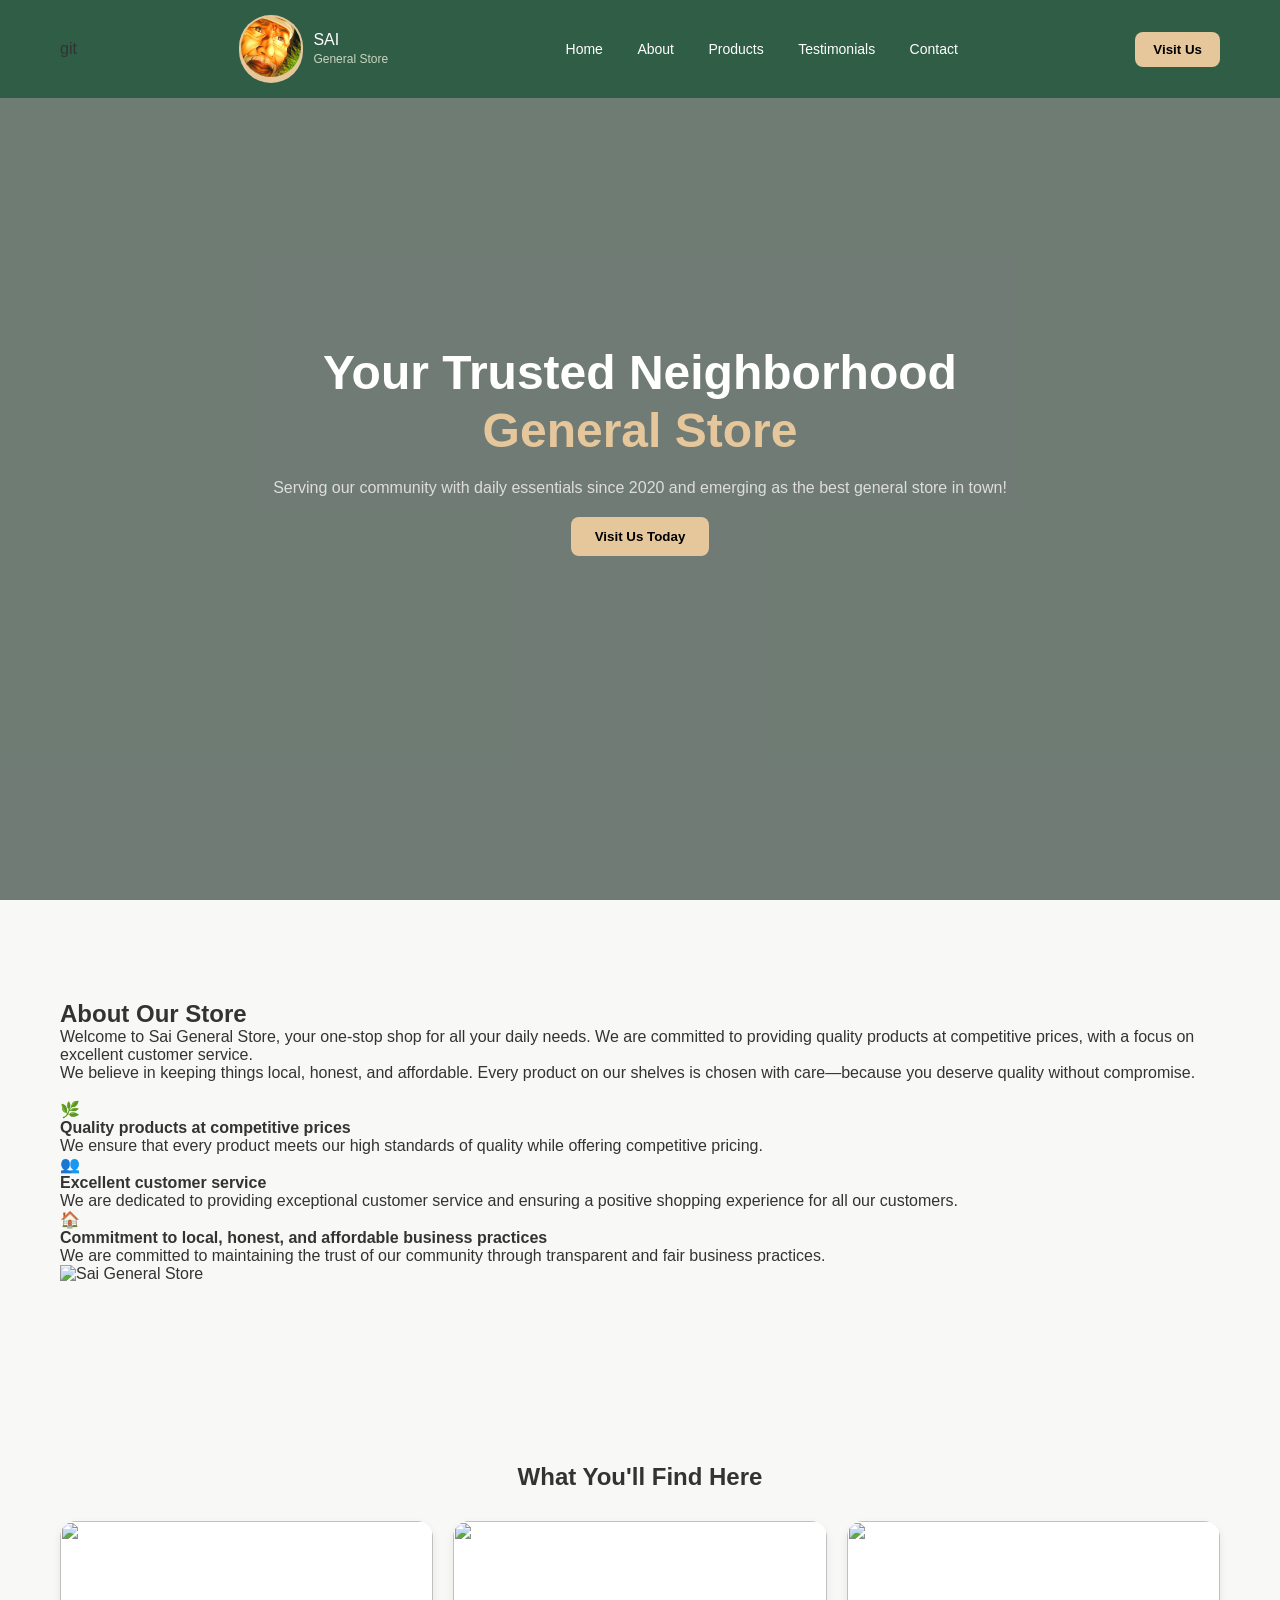
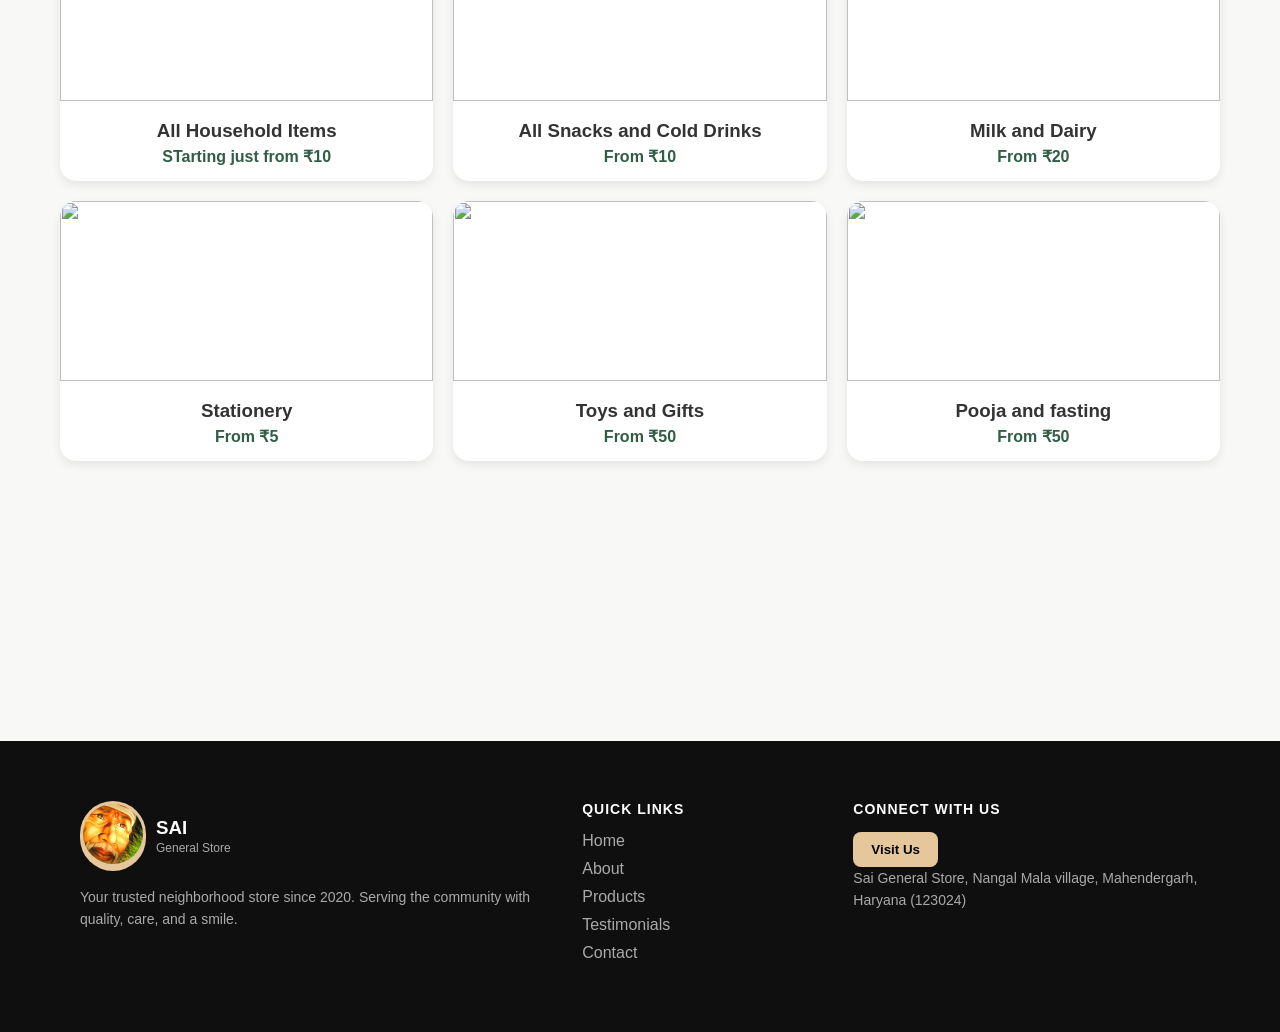
==== index.html @ 6089e722 "renamed home to index" ====
<!DOCTYPE html>
<html>
<head>
  <title>General Store</title>
  <link rel="stylesheet" href="CSS/style.css">
</head>
<body>

<header>git

  <div class="logo">
    <div class="logo-box"> <img src="Images/logo image.jpg" alt="SG"> </div>
    <div class="logo-text">SAI<br><span>General Store</span></div>
  </div>

    <nav> <!-- navingation links and heading tab-->
        <a href="#home-section">Home</a>
        <a href="#about-section">About</a>
        <a href="#categories">Products</a>
        <a href="#feedback-section">Testimonials</a>
        <a href="#footer">Contact</a>
    </nav>

  <button class="visit-btn" onclick="scrollToSection('footer')"> Visit Us </button> <!-- later this will be the cart button here -->
</header>

<section id="home-section" class="hero"> <!-- main section that shows at the home page-->

  <div class="hero-content">
    <h1>Your Trusted Neighborhood <br><span>General Store</span></h1>
    <p>Serving our community with daily essentials since 2020 and emerging as the best general store in town!</p>
    <button class="hero-btn" onclick="scrollToSection('footer')"> Visit Us Today </button>
  </div>

</section>

<section id="about-section" class="about"> <!-- about section that gives little intro and key points -->

<div class="about-content">  <!-- left side content -->
  <h2>About Our Store</h2>
  <p>Welcome to Sai General Store, your one-stop shop for all your daily needs. We are committed to providing quality products at competitive prices, with a focus on excellent customer service.
    <br>We believe in keeping things local, honest, and affordable. Every product on our shelves is chosen with care—because you deserve quality without compromise.
  </p>
</div>

<br>

<div class="about-key-points"> <!-- three key points-->

    <div class="key-point"> <!-- First key point -->

    <div class="icon">🌿</div>
    <h4>Quality products at competitive prices</h4>
    <p>We ensure that every product meets our high standards of quality while offering competitive pricing.</p>
    </div>

    <div class="key-point"> <!--Second key point -->
    <div class="icon">👥</div>
    <h4>Excellent customer service</h4>
    <p>We are dedicated to providing exceptional customer service and ensuring a positive shopping experience for all our customers.</p>
    </div>

    <div class="key-point"> <!--Third key point -->
    <div class="icon">🏠</div>
    <h4>Commitment to local, honest, and affordable business practices</h4>
    <p>We are committed to maintaining the trust of our community through transparent and fair business practices.</p>
    </div>
</div>

<div class="about-pic">  <!-- Right Side Content -->
    <img src="images/store.jpg" alt="Sai General Store">
</div>

</section>

<section id="categories">
  <h2>What You'll Find Here</h2>

  <div class="category-container">

    <div class="category-card" onclick="showProducts('Household')">
      <img src="images/household.jpg">
      <h3>All Household Items</h3>
      <p>STarting just from ₹10</p>
    </div>

    <div class="category-card" onclick="showProducts('Cold Drinks and Snacks')">
      <img src="images/pantry.jpg">
      <h3>All Snacks and Cold Drinks</h3>
      <p>From ₹10</p>
    </div>

    <div class="category-card" onclick="showProducts('Milk and Dairy')">
      <img src="images/household.jpg">
      <h3>Milk and Dairy</h3>
      <p>From ₹20</p>
    </div>

    <div class="category-card" onclick="showProducts('Stationery')">
      <img src="images/household.jpg">
      <h3>Stationery</h3>
      <p>From ₹5</p>
    </div>

    <div class="category-card" onclick="showProducts('Toys and Gifts')">
      <img src="images/household.jpg">
      <h3>Toys and Gifts</h3>
      <p>From ₹50</p>
    </div>

    <div class="category-card" onclick="showProducts('Pooja and fasting')">
      <img src="images/household.jpg">
      <h3>Pooja and fasting</h3>
      <p>From ₹50</p>
    </div>

  </div>
</section>

<section id="feedback-section" class="feedback-section">
  <div class="feedback-content">

  </div>
</section>

<footer id="footer" class="footer">
  <div class="footer-container">

    <!-- LEFT -->
    <div class="footer-col">
      <div class="footer-logo">
        <div class="logo-box"> <img src="Images/logo image.jpg" alt="SG"> </div>
        <div>
          <h3>SAI</h3>
          <p>General Store</p>
        </div>
      </div>

      <p class="footer-desc">
        Your trusted neighborhood store since 2020.
        Serving the community with quality, care, and a smile.
      </p>
    </div>

    <!-- CENTER -->
    <div class="footer-col">
      <h4>QUICK LINKS</h4>
      <ul>
        <li><a href="#home-section">Home</a></li>
        <li><a href="#about-section">About</a></li>
        <li><a href="#categories">Products</a></li>
        <li><a href="#feedback-section">Testimonials</a></li>
        <li><a href="contact.html">Contact</a></li>  
      </ul>
    </div>

    <!-- RIGHT -->
    <div class="footer-col">
      <h4>CONNECT WITH US</h4>
      <button class="visit-btn">Visit Us</button>

      <p class="address">
        Sai General Store, Nangal Mala village, Mahendergarh, Haryana (123024)
      </p>
    </div>

  </div>
</footer>

<script>
function scrollToSection(id) {
  document.getElementById(id).scrollIntoView({
    behavior: "smooth"
  });
}
</script>

</body>
</html>
---- CSS/style.css ----
/* RESET */
* {
  margin: 0;
  padding: 0;
  box-sizing: border-box;
  font-family: 'Segoe UI', sans-serif;
}

html {
  scroll-behavior: smooth;
}

/* BODY */
body {
  background-color: #f8f9f6;
  color: #333;
}

/* NAVBAR */
header {
  position: fixed;
  width: 100%;
  top: 0;
  background: #2f5d46;
  display: flex;
  justify-content: space-between;
  align-items: center;
  padding: 15px 60px;
  z-index: 1000;
}

/* LOGO */
.logo {
  display: flex;
  align-items: center;
  gap: 10px;
}

.logo-box {
  background: #e6c79c;
  color: #2f5d46;
  padding: 2px 2px;
  border-radius: 100px;
  overflow:hidden
}

.logo-box img {
  width: 60px;
  height: 60px;
  object-fit: cover; 
  border-radius: 50%;  
}

.logo-text {
  color: #fff;
}

.logo-text span {
  font-size: 12px;
  color: #cbd5c0;
}

/* NAV LINKS */
nav a {
  color: #fff;
  margin: 0 15px;
  text-decoration: none;
  font-size: 14px;
  transition: 0.3s;
}

nav a:hover {
  color: #e6c79c;
}

/* VISIT BUTTON */
.visit-btn {
  background: #e6c79c;
  border: none;
  padding: 10px 18px;
  border-radius: 8px;
  cursor: pointer;
  font-weight: 600;
  transition: 0.3s;
}

.visit-btn:hover {
  background: #d4b183;
}

/* HERO SECTION */
.hero {
  height: 100vh;
  background: url('Images/logo image.jpg') center/cover no-repeat;
  display: flex;
  align-items: center;
  justify-content: center;
  text-align: center;
  position: relative;
}

/* DARK OVERLAY */
.hero::before {
  content: "";
  position: absolute;
  width: 100%;
  height: 100%;
  background: rgba(20, 40, 30, 0.6);
  top: 0;
  left: 0;
}

/* HERO CONTENT */
.hero-content {
  position: relative;
  color: #fff;
  max-width: 800px;
}

.hero-content h1 {
  font-size: 48px;
  font-weight: bold;
  line-height: 1.2;
}

.hero-content h1 span {
  color: #e6c79c;
}

.hero-content p {
  margin: 20px 0;
  font-size: 16px;
  color: #ddd;
}

/* HERO BUTTON */
.hero-btn {
  background: #e6c79c;
  padding: 12px 24px;
  border: none;
  border-radius: 8px;
  cursor: pointer;
  font-weight: 600;
  transition: 0.3s;
}

.hero-btn:hover {
  background: #d4b183;
}

/* SECTIONS */
section {
  padding: 100px 60px;
  scroll-margin-top: 80px;
}

/* PRODUCTS GRID */
.products {
  display: grid;
  grid-template-columns: repeat(auto-fit, minmax(220px, 1fr));
  gap: 20px;
}

/* PRODUCT CARD */
.product-card {
  background: #fff;
  padding: 15px;
  border-radius: 12px;
  box-shadow: 0 4px 10px rgba(0,0,0,0.05);
  text-align: center;
  transition: 0.3s;
}

.product-card:hover {
  transform: translateY(-5px);
}

/* PRODUCT IMAGE */
.product-card img {
  width: 100%;
  height: 150px;
  object-fit: cover;
  border-radius: 10px;
}

/* PRODUCT NAME */
.product-card h3 {
  margin: 10px 0;
}

/* PRICE */
.product-card p {
  color: #2f5d46;
  font-weight: bold;
}

/* ADD BUTTON */
.add-btn {
  margin-top: 10px;
  background: #2f5d46;
  color: white;
  border: none;
  padding: 8px 15px;
  border-radius: 6px;
  cursor: pointer;
}

.add-btn:hover {
  background: #244a38;
}

/* CART SECTION */
.cart {
  background: #fff;
  border-radius: 12px;
  padding: 20px;
}

.cart-item {
  display: flex;
  justify-content: space-between;
  margin-bottom: 10px;
}

/* CHECKOUT FORM */
form input {
  width: 100%;
  padding: 10px;
  margin: 10px 0;
  border-radius: 6px;
  border: 1px solid #ccc;
}

form button {
  background: #2f5d46;
  color: white;
  padding: 10px;
  border: none;
  width: 100%;
  border-radius: 6px;
  cursor: pointer;
}

form button:hover {
  background: #244a38;
}

/* RESPONSIVE */
@media (max-width: 768px) {
  header {
    padding: 15px 20px;
  }

  .hero-content h1 {
    font-size: 30px;
  }

  section {
    padding: 60px 20px;
  }
}

/* CATEGORY SECTION */
#categories {
  padding: 80px 60px;
  text-align: center;
}

.category-container {
  display: grid;
  grid-template-columns: repeat(3, 1fr); 
  gap: 20px;
  margin-top: 30px;
}

/* CATEGORY CARD */
.category-card {
  background: #fff;
  border-radius: 16px;
  overflow: hidden;
  cursor: pointer;
  flex: 1;
  box-shadow: 0 4px 10px rgba(0,0,0,0.08);
  transition: 0.3s;
}

.category-card:hover {
  transform: translateY(-5px);
}

@media (max-width: 768px) {
  .category-container {
    grid-template-columns: repeat(2, 1fr);
  }
}

@media (max-width: 480px) {
  .category-container {
    grid-template-columns: 1fr;
  }
}

/* IMAGE */
.category-card img {
  width: 100%;
  height: 180px;
  object-fit: cover;
}

/* TEXT */
.category-card h3 {
  margin: 15px 0 5px;
}

.category-card p {
  color: #2f5d46;
  font-weight: bold;
  margin-bottom: 15px;
}


.footer {
  background: #0f0f0f;
  color: #ccc;
  padding: 60px 80px;
}

.footer-container {
  display: grid;
  grid-template-columns: 2fr 1fr 1.5fr;
  gap: 40px;
}

/* LOGO */
.footer-logo {
  display: flex;
  align-items: center;
  gap: 10px;
}

.footer-logo .logo-box {
  background: #e6c79c;
  color: #2f5d46;
  padding: 3px 3px;
  font-weight: bold;
  border-radius: 60px;
}

.footer-logo h3 {
  color: #fff;
  margin-bottom: 2px;
}

.footer-logo p {
  font-size: 12px;
  color: #aaa;
}

/* DESCRIPTION */
.footer-desc {
  margin-top: 15px;
  font-size: 14px;
  line-height: 1.6;
  color: #aaa;
}

/* HEADINGS */
.footer-col h4 {
  color: #fff;
  margin-bottom: 15px;
  font-size: 14px;
  letter-spacing: 1px;
}

/* LINKS */
.footer-col ul {
  list-style: none;
}

.footer-col ul li {
  margin-bottom: 10px;
}

.footer-col ul li a {
  color: #aaa;
  text-decoration: none;
  transition: 0.3s;
}

.footer-col ul li a:hover {
  color: #e6c79c;
}


/* ADDRESS */
.address {
  font-size: 14px;
  color: #aaa;
  line-height: 1.6;
}

/* RESPONSIVE */
@media (max-width: 768px) {
  .footer-container {
    grid-template-columns: 1fr;
  }

  .footer {
    padding: 40px 20px;
  }
}
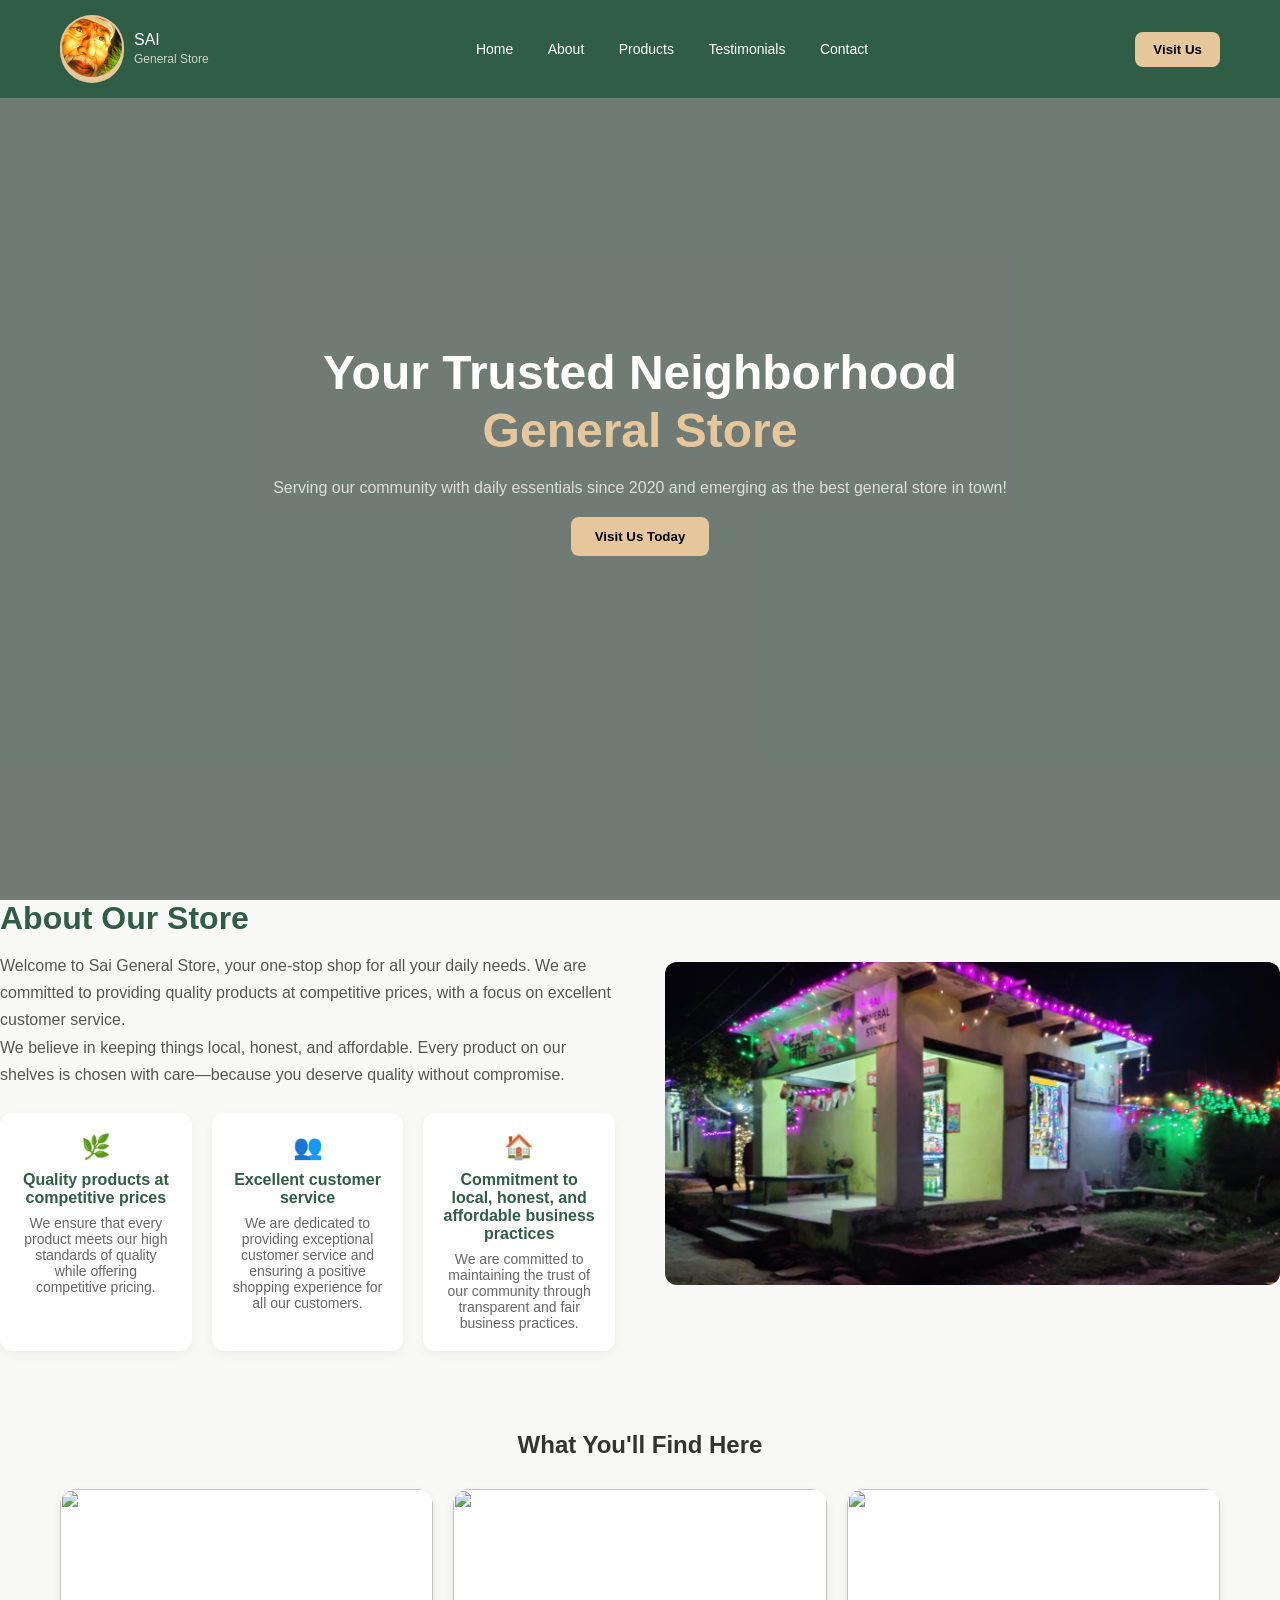
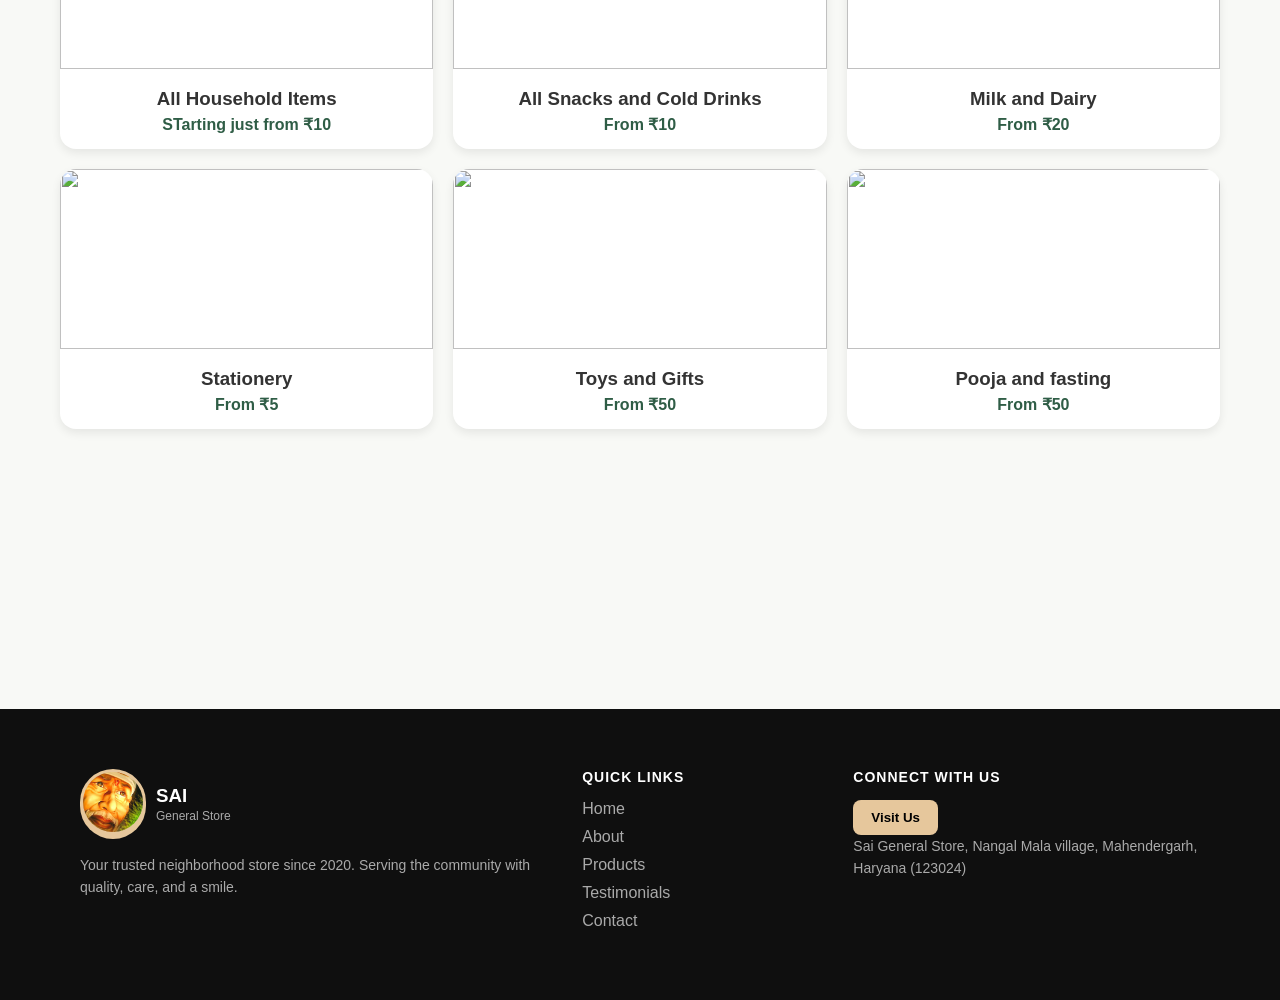
==== commit 324d176f: "about section changed" ====
--- a/index.html
+++ b/index.html
@@ -6,10 +6,11 @@
 </head>
 <body>
 
-<header>git
+<header>
 
-  <div class="logo">
+  <div class="logo" >
     <div class="logo-box"> <img src="Images/logo image.jpg" alt="SG"> </div>
+
     <div class="logo-text">SAI<br><span>General Store</span></div>
   </div>
 
@@ -34,7 +35,9 @@
 
 </section>
 
-<section id="about-section" class="about"> <!-- about section that gives little intro and key points -->
+<div id="about-section" class="about"> <!-- about section that gives little intro and key points -->
+
+<div class ="about-container"> <!--This is the wrapper container for the all about section -->
 
 <div class="about-content">  <!-- left side content -->
   <h2>About Our Store</h2>
@@ -43,12 +46,9 @@
   </p>
 </div>
 
-<br>
-
 <div class="about-key-points"> <!-- three key points-->
 
     <div class="key-point"> <!-- First key point -->
-
     <div class="icon">🌿</div>
     <h4>Quality products at competitive prices</h4>
     <p>We ensure that every product meets our high standards of quality while offering competitive pricing.</p>
@@ -67,8 +67,11 @@
     </div>
 </div>
 
+</div>
 <div class="about-pic">  <!-- Right Side Content -->
-    <img src="images/store.jpg" alt="Sai General Store">
+    <img src="Images/main photo of store.jpeg" alt="Sai General Store">
+</div>
+
 </div>
 
 </section>
--- a/CSS/style.css
+++ b/CSS/style.css
@@ -91,7 +91,7 @@
 /* HERO SECTION */
 .hero {
   height: 100vh;
-  background: url('Images/logo image.jpg') center/cover no-repeat;
+  background: url('Images/herosectionimg.avif') center/cover no-repeat;
   display: flex;
   align-items: center;
   justify-content: center;
@@ -408,4 +408,92 @@
   .footer {
     padding: 40px 20px;
   }
+}
+
+/* ================= ABOUT SECTION ================= */
+
+/* Main wrapper */
+.about {
+  display: flex;
+  align-items: center;
+  justify-content: space-between;
+  gap: 50px;
+}
+
+/* LEFT SIDE CONTAINER */
+.about-container {
+  flex: 1;
+}
+
+/* TEXT CONTENT */
+.about-content h2 {
+  font-size: 32px;
+  margin-bottom: 15px;
+  color: #2f5d46;
+}
+
+.about-content p {
+  color: #555;
+  line-height: 1.7;
+}
+
+/* KEY POINTS (CARDS) */
+.about-key-points {
+  display: flex;
+  gap: 20px;
+  margin-top: 25px;
+}
+
+/* INDIVIDUAL CARD */
+.key-point {
+  background: #ffffff;
+  padding: 20px;
+  border-radius: 12px;
+  flex: 1;
+  text-align: center;
+  box-shadow: 0 4px 10px rgba(0,0,0,0.05);
+  transition: 0.3s;
+}
+
+.key-point:hover {
+  transform: translateY(-5px);
+}
+
+/* ICON */
+.key-point .icon {
+  font-size: 24px;
+  margin-bottom: 10px;
+}
+
+/* TEXT */
+.key-point h4 {
+  font-size: 16px;
+  margin-bottom: 8px;
+  color: #2f5d46;
+}
+
+.key-point p {
+  font-size: 14px;
+  color: #666;
+}
+
+/* RIGHT SIDE IMAGE */
+.about-pic {
+  flex: 1;
+}
+
+.about-pic img {
+  width: 100%;
+  border-radius: 12px;
+}
+
+/* ================= RESPONSIVE ================= */
+@media (max-width: 768px) {
+  .about {
+    flex-direction: column;
+  }
+
+  .about-key-points {
+    flex-direction: column;
+  }
 }
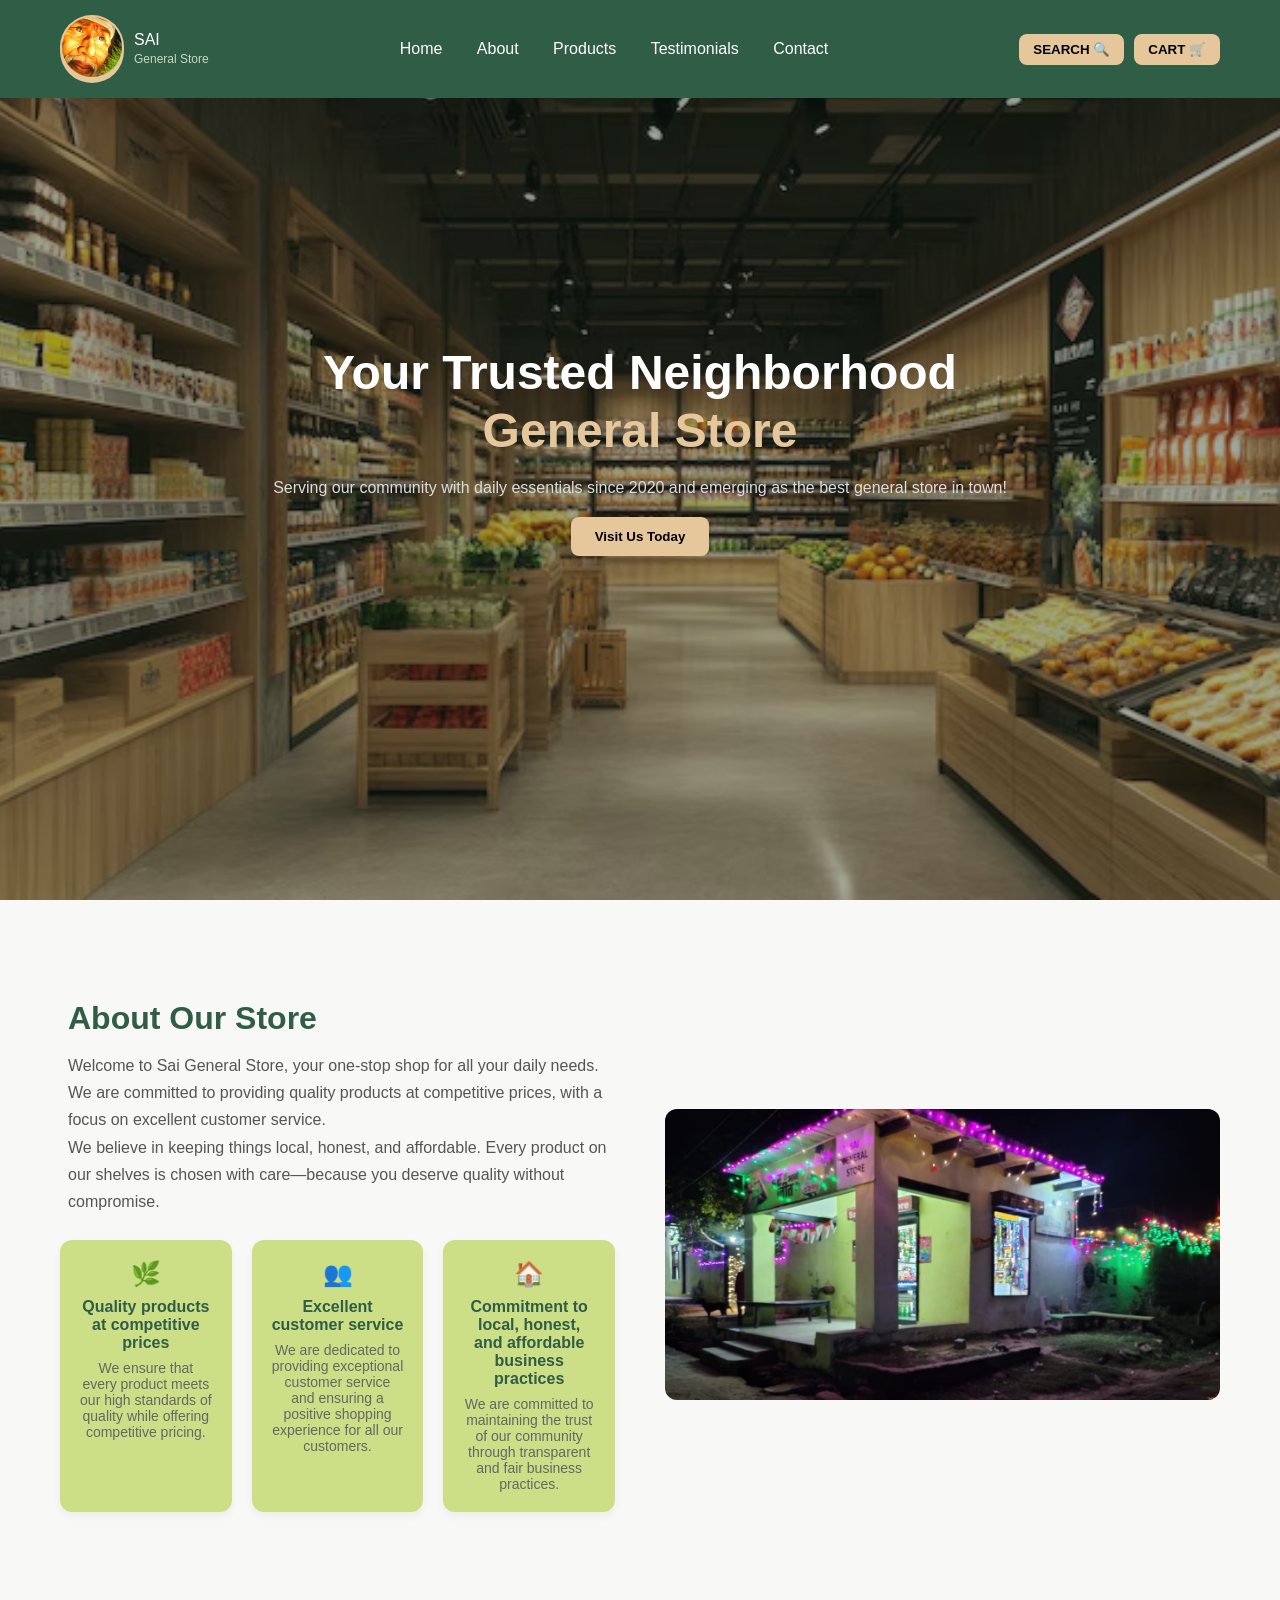
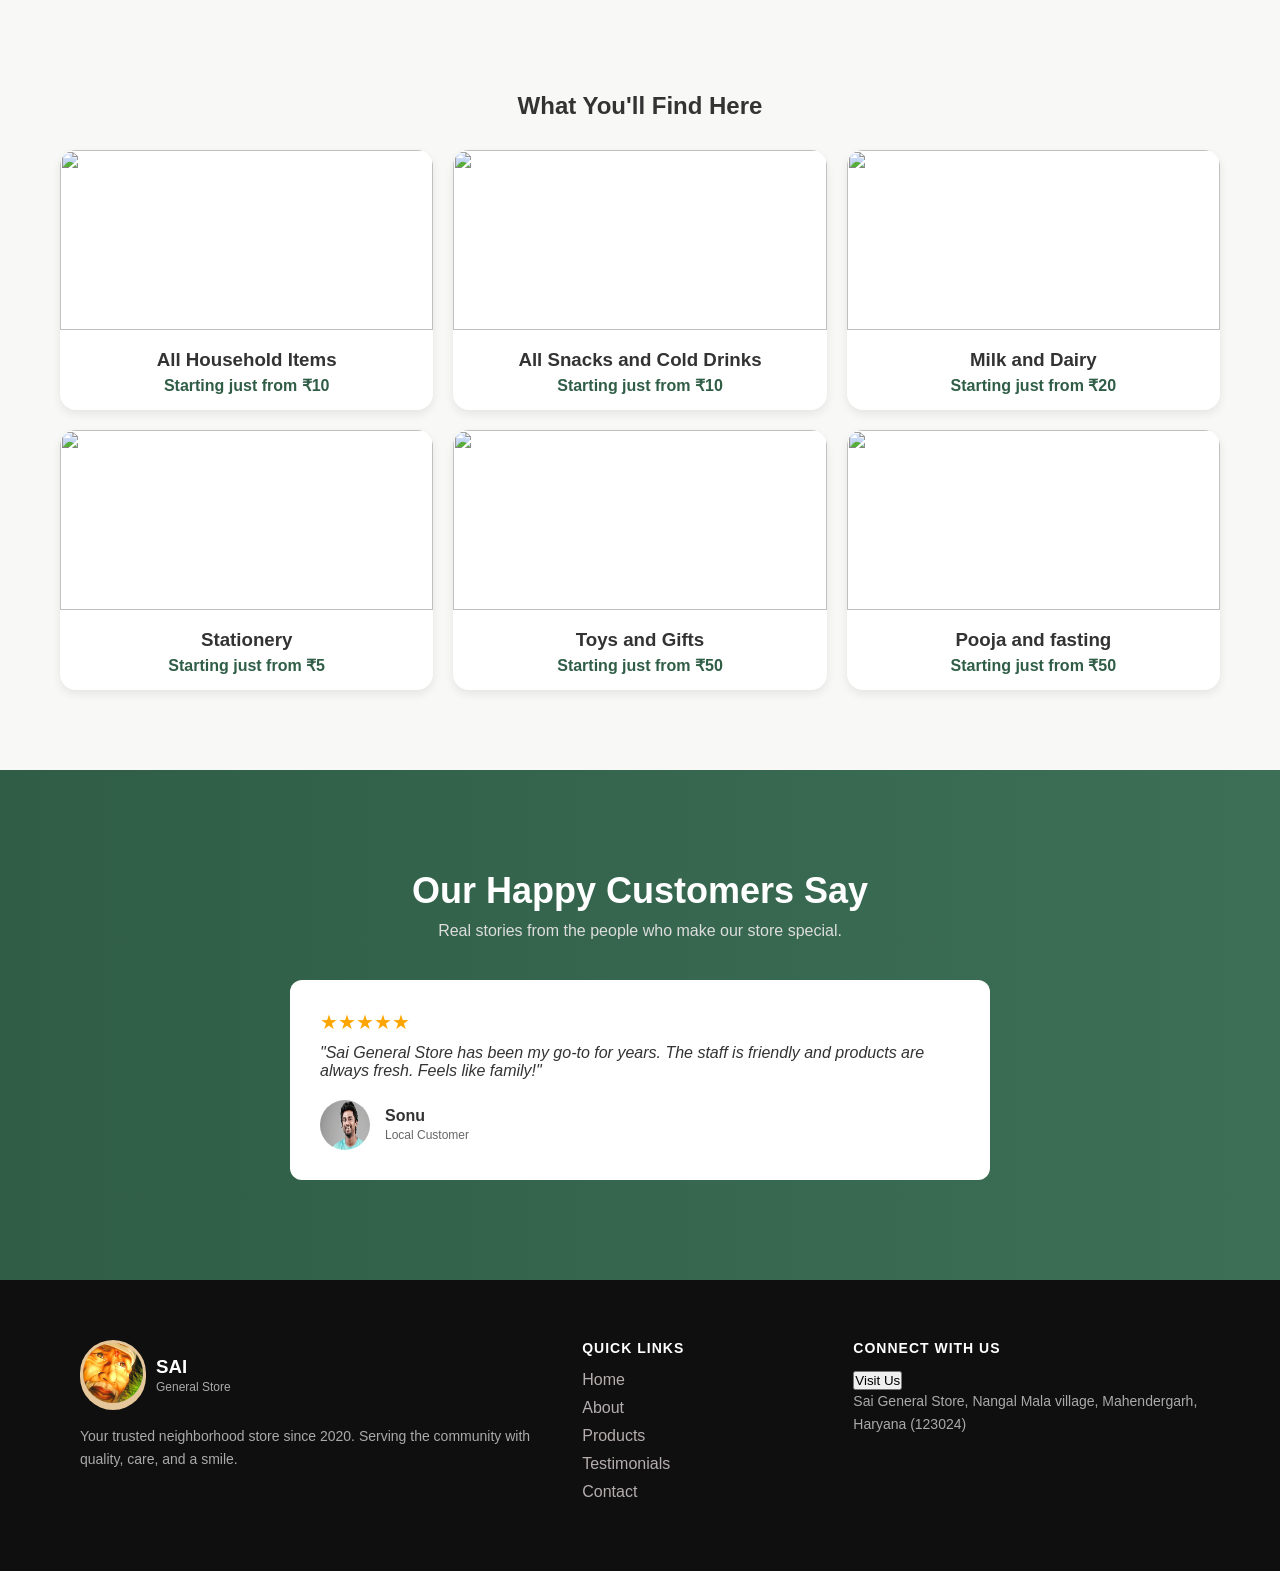
==== commit 74b7cd93: "added hero section background and improves the css" ====
--- a/index.html
+++ b/index.html
@@ -18,11 +18,15 @@
         <a href="#home-section">Home</a>
         <a href="#about-section">About</a>
         <a href="#categories">Products</a>
-        <a href="#feedback-section">Testimonials</a>
+        <a href="#testimonials">Testimonials</a>
         <a href="#footer">Contact</a>
     </nav>
 
-  <button class="visit-btn" onclick="scrollToSection('footer')"> Visit Us </button> <!-- later this will be the cart button here -->
+  <div class="nav-actions"> <!-- search and cart buttons -->
+  <button class="search-btn">SEARCH 🔍 </button>
+  <button class="cart-btn">CART 🛒</button> 
+  </div>
+
 </header>
 
 <section id="home-section" class="hero"> <!-- main section that shows at the home page-->
@@ -32,10 +36,10 @@
     <p>Serving our community with daily essentials since 2020 and emerging as the best general store in town!</p>
     <button class="hero-btn" onclick="scrollToSection('footer')"> Visit Us Today </button>
   </div>
-
-</section>
-
-<div id="about-section" class="about"> <!-- about section that gives little intro and key points -->
+</section>
+
+<section id="about-section">  <!-- about section that gives little intro and key points --> 
+<div class="about">
 
 <div class ="about-container"> <!--This is the wrapper container for the all about section -->
 
@@ -84,46 +88,65 @@
     <div class="category-card" onclick="showProducts('Household')">
       <img src="images/household.jpg">
       <h3>All Household Items</h3>
-      <p>STarting just from ₹10</p>
+      <p>Starting just from ₹10</p>
     </div>
 
     <div class="category-card" onclick="showProducts('Cold Drinks and Snacks')">
       <img src="images/pantry.jpg">
       <h3>All Snacks and Cold Drinks</h3>
-      <p>From ₹10</p>
+      <p>Starting just from ₹10</p>
     </div>
 
     <div class="category-card" onclick="showProducts('Milk and Dairy')">
       <img src="images/household.jpg">
       <h3>Milk and Dairy</h3>
-      <p>From ₹20</p>
+      <p>Starting just from ₹20</p>
     </div>
 
     <div class="category-card" onclick="showProducts('Stationery')">
       <img src="images/household.jpg">
       <h3>Stationery</h3>
-      <p>From ₹5</p>
+      <p>Starting just from ₹5</p>
     </div>
 
     <div class="category-card" onclick="showProducts('Toys and Gifts')">
       <img src="images/household.jpg">
       <h3>Toys and Gifts</h3>
-      <p>From ₹50</p>
+      <p>Starting just from ₹50</p>
     </div>
 
     <div class="category-card" onclick="showProducts('Pooja and fasting')">
       <img src="images/household.jpg">
       <h3>Pooja and fasting</h3>
-      <p>From ₹50</p>
-    </div>
-
-  </div>
-</section>
-
-<section id="feedback-section" class="feedback-section">
-  <div class="feedback-content">
-
-  </div>
+      <p>Starting just from ₹50</p>
+    </div>
+
+  </div>
+</section>
+
+<section id="testimonials" class="testimonials">
+
+  <h2>Our Happy Customers Say</h2>
+  <p class="subtitle">Real stories from the people who make our store special.</p>
+
+  <div class="testimonial-card">
+
+    <div class="stars">★★★★★</div>
+
+    <p class="review">
+      "Sai General Store has been my go-to for years. The staff is friendly and products are always fresh. Feels like family!"
+    </p>
+
+    <div class="user">
+      <img src="Images/sonu.jpg" alt="customer">
+      <div>
+        <h4>Sonu</h4>
+        <span>Local Customer</span>
+      </div>
+    </div>
+
+  </div>
+
 </section>
 
 <footer id="footer" class="footer">
@@ -152,7 +175,7 @@
         <li><a href="#home-section">Home</a></li>
         <li><a href="#about-section">About</a></li>
         <li><a href="#categories">Products</a></li>
-        <li><a href="#feedback-section">Testimonials</a></li>
+        <li><a href="#testimonials">Testimonials</a></li>
         <li><a href="contact.html">Contact</a></li>  
       </ul>
     </div>
--- a/CSS/style.css
+++ b/CSS/style.css
@@ -5,6 +5,9 @@
   box-sizing: border-box;
   font-family: 'Segoe UI', sans-serif;
 }
+*{
+  cursor: default;
+}
 
 html {
   scroll-behavior: smooth;
@@ -65,7 +68,7 @@
   color: #fff;
   margin: 0 15px;
   text-decoration: none;
-  font-size: 14px;
+  font-size: 16px;
   transition: 0.3s;
 }
 
@@ -73,39 +76,58 @@
   color: #e6c79c;
 }
 
-/* VISIT BUTTON */
-.visit-btn {
+/* SEARCH BUTTON */
+.search-btn {
   background: #e6c79c;
   border: none;
-  padding: 10px 18px;
+  padding: 8px 14px;
   border-radius: 8px;
   cursor: pointer;
   font-weight: 600;
   transition: 0.3s;
 }
-
-.visit-btn:hover {
+.search-btn:hover {
   background: #d4b183;
+}
+
+/* CART BUTTON */
+.cart-btn {
+  background: #e6c79c;
+  border: none;
+  padding: 8px 14px;
+  border-radius: 8px;
+  cursor: pointer;
+  font-weight: 600;
+  transition: 0.3s;
+}
+
+.cart-btn:hover {
+  background: #d4b183;
+}
+
+.nav-actions {
+  display: flex;
+  gap: 10px; /* controls distance */
 }
 
 /* HERO SECTION */
 .hero {
   height: 100vh;
-  background: url('Images/herosectionimg.avif') center/cover no-repeat;
+  background: url('../Images/herosectionimg.avif') center/cover no-repeat;
   display: flex;
   align-items: center;
   justify-content: center;
   text-align: center;
   position: relative;
 }
-
+ 
 /* DARK OVERLAY */
 .hero::before {
   content: "";
   position: absolute;
   width: 100%;
   height: 100%;
-  background: rgba(20, 40, 30, 0.6);
+  background: rgba(20, 40, 30, 0.4);
   top: 0;
   left: 0;
 }
@@ -193,6 +215,8 @@
   color: #2f5d46;
   font-weight: bold;
 }
+
+/* This code is not used currently but this will be used later once there is list and cart */
 
 /* ADD BUTTON */
 .add-btn {
@@ -245,6 +269,8 @@
   background: #244a38;
 }
 
+/* ---------------------------------------------------*/
+
 /* RESPONSIVE */
 @media (max-width: 768px) {
   header {
@@ -300,7 +326,7 @@
   }
 }
 
-/* IMAGE */
+/* IMAGES for the different product categories */
 .category-card img {
   width: 100%;
   height: 180px;
@@ -382,13 +408,13 @@
 }
 
 .footer-col ul li a {
-  color: #aaa;
+  color: #b6aeae;
   text-decoration: none;
   transition: 0.3s;
 }
 
 .footer-col ul li a:hover {
-  color: #e6c79c;
+  color: #efcfa1;
 }
 
 
@@ -429,12 +455,14 @@
 .about-content h2 {
   font-size: 32px;
   margin-bottom: 15px;
+  margin-left: 8px;
   color: #2f5d46;
 }
 
 .about-content p {
   color: #555;
   line-height: 1.7;
+  margin-left: 8px;
 }
 
 /* KEY POINTS (CARDS) */
@@ -446,7 +474,7 @@
 
 /* INDIVIDUAL CARD */
 .key-point {
-  background: #ffffff;
+  background: #ccdf87;
   padding: 20px;
   border-radius: 12px;
   flex: 1;
@@ -496,4 +524,68 @@
   .about-key-points {
     flex-direction: column;
   }
+}
+
+/* TESTIMONIAL SECTION */
+.testimonials {
+  background: linear-gradient(to right, #2f5d46, #3d6f57);
+  padding: 100px 60px;
+  text-align: center;
+  color: #fff;
+}
+
+.testimonials h2 {
+  font-size: 36px;
+  margin-bottom: 10px;
+}
+
+.subtitle {
+  color: #ddd;
+  margin-bottom: 40px;
+}
+
+/* CARD */
+.testimonial-card {
+  background: #fff;
+  color: #333;
+  max-width: 700px;
+  margin: auto;
+  padding: 30px;
+  border-radius: 12px;
+  text-align: left;
+}
+
+/* STARS */
+.stars {
+  color: orange;
+  font-size: 20px;
+  margin-bottom: 10px;
+}
+
+/* REVIEW TEXT */
+.review {
+  font-style: italic;
+  margin-bottom: 20px;
+}
+
+/* USER INFO */
+.user {
+  display: flex;
+  align-items: center;
+  gap: 15px;
+}
+
+.user img {
+  width: 50px;
+  height: 50px;
+  border-radius: 50%;
+}
+
+.user h4 {
+  margin: 0;
+}
+
+.user span {
+  font-size: 12px;
+  color: #666;
 }
